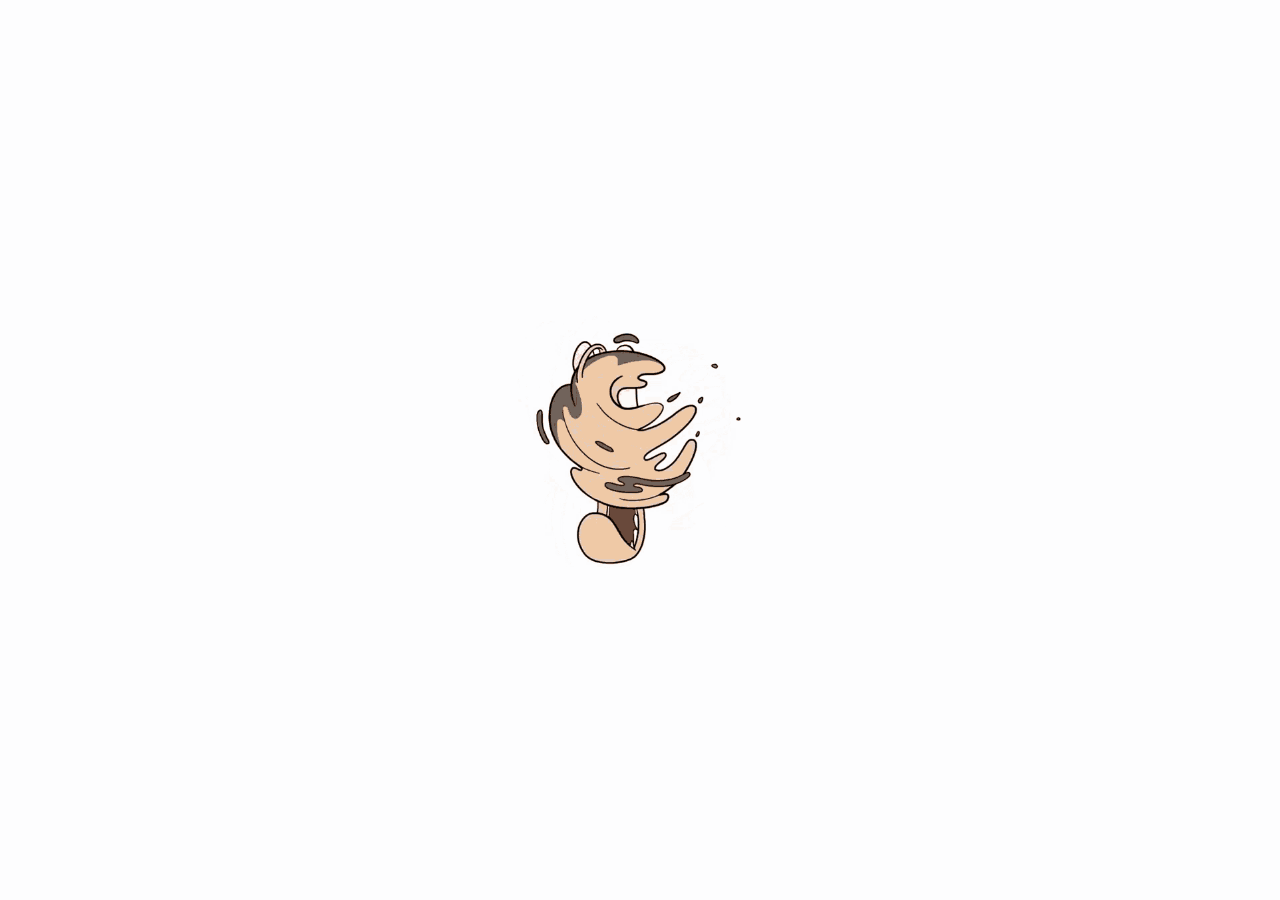
==== capitulos.html @ 9e9ec95d "Se publica proyecto TP2" ====
<!DOCTYPE html>
<html lang="es">
<head>
    <meta charset="UTF-8">
    <meta http-equiv="X-UA-Compatible" content="IE=edge">
    <meta name="viewport" content="width=device-width, initial-scale=1.0">
    <title>MAXIMILIANO NUÑEZ - PWA</title>
    <link rel="icon" type="image/png" sizes="16x16"  href="favicons/favicon.png">
    <link rel="stylesheet" href="css/estilos.css">
    <link rel="manifest" href="manifest.json">
    <link rel="stylesheet" href="https://fonts.googleapis.com/css2?family=Material+Symbols+Outlined:opsz,wght,FILL,GRAD@48,400,0,0" />
    <!-- CSS only -->
    <link href="css/bootstrap.min.css" rel="stylesheet" integrity="sha384-0evHe/X+R7YkIZDRvuzKMRqM+OrBnVFBL6DOitfPri4tjfHxaWutUpFmBp4vmVor" crossorigin="anonymous">
    <link rel="stylesheet" href="https://fonts.googleapis.com/css2?family=Material+Symbols+Outlined:opsz,wght,FILL,GRAD@48,400,0,0" />
    <link rel="stylesheet" href="https://fonts.googleapis.com/css2?family=Material+Symbols+Outlined:opsz,wght,FILL,GRAD@48,400,0,0" />
    <link rel="stylesheet" href="https://fonts.googleapis.com/css2?family=Material+Symbols+Outlined:opsz,wght,FILL,GRAD@20..48,100..700,0..1,-50..200" />
    <link rel="stylesheet" href="https://fonts.googleapis.com/css2?family=Material+Symbols+Outlined:opsz,wght,FILL,GRAD@48,400,0,0" />
    <link rel="stylesheet" href="https://fonts.googleapis.com/css2?family=Material+Symbols+Outlined:opsz,wght,FILL,GRAD@48,400,0,0" />
</head>
<body>

    <nav id="navbar" class="p-2" >
     
       <div class="container d-flex justify-content-between align-content-center">
            <img id="logo" class="img-fluid col-2 d-flex" src="imgs/logo.svg" alt="Logo simpsons">
            <img id="logooff" class="img-fluid col-2 d-none menu" src="imgs/logo-offline.svg" alt="Logo simpsons">
            <a class="align-items-center menu-icon" data-bs-toggle="offcanvas" href="#offcanvasExample" role="button" aria-controls="offcanvasExample">
                <span class="material-symbols-outlined menu">
                    menu
                </span>
            </a>
       </div>

        <div class="offcanvas offcanvas-start" tabindex="-1" id="offcanvasExample" aria-labelledby="offcanvasExampleLabel">
            <div class="offcanvas-header">
                <img id="logo" class="img-fluid col-lg-2 col-4 d-flex" src="imgs/logo.svg" alt="Logo simpsons">
                <img id="logooff" class="img-fluid col-lg-2 col-4 d-none menu" src="imgs/logo-offline.svg" alt="Logo simpsons">
              <a  data-bs-dismiss="offcanvas" aria-label="Close"><span class="material-symbols-outlined">close</span></a>
            </div>
            <div class="offcanvas-body">
                <ul>
                    <li><a class="dropdown-item d-flex align-items-center" href="index.html"><span class="material-symbols-outlined">
                        home
                        </span> Inicio</a></li>
                    <li><a class="dropdown-item d-flex align-items-center" href="capitulos.html"><span class="material-symbols-outlined">
                        smart_display
                        </span> Capítulos</a></li>
                    <li><a class="dropdown-item d-flex align-items-center" href="favoritos.html"><span class="material-symbols-outlined">
                        favorite
                        </span> Mis capítulos favoritos</a></li>
                  </ul>
            </div>
          </div>
            
    </nav>
    
    <div class="p-2 container d-flex justify-content-center buscador">
        <h1>CAPITULOS</h1>    
    </div>


    <div id="carga" class="d-none">
        <img class="img-fluid col-4" src="imgs/loading.gif" alt="Imagen de carga de pagina">
    </div>
      

    <div id="capitulos"></div>

    <script src="js/main.js"></script>
    <script src="js/capitulos.js"></script>
    <script src="js/register-sw.js"></script>
    <!-- JavaScript Bundle with Popper -->
    <script src="js/bootstrap.min.js" integrity="sha384-pprn3073KE6tl6bjs2QrFaJGz5/SUsLqktiwsUTF55Jfv3qYSDhgCecCxMW52nD2" crossorigin="anonymous"></script>

</body>
</html>
---- css/estilos.css ----
@import url('https://fonts.googleapis.com/css2?family=Josefin+Sans:ital,wght@0,100;0,200;0,300;0,400;0,600;0,700;1,100;1,200;1,300;1,400;1,500;1,600;1,700&display=swap');
.navbar, body{
    background-color:#043f47 !important;
}

nav{
    position: sticky !important;
    z-index: 100000 !important;
}

.sinConexion{
    color: #ffff !important;
}

.active{
    font-weight: 600 !important;
    text-decoration: dotted !important;
}

#main{
    padding: 0 !important;
}

p{
    margin: 0 !important;
}
#carga{
    height: 100%;
    width: 100%;
    position: absolute;
    background-color: #fdfdfe;
    z-index: 10000;
    top: 0;
    bottom: 0;
    left: 0;
    right: 0;
    display: flex;
    justify-content: center;
    align-items: center;
    z-index: 1000000000 !important;
}


#carga img {
    animation: rotation 2s infinite linear;
}

.menu{
    color: #ffff !important;
    font-size: 3em !important;
}

.menu a {
    text-decoration: none !important;
}

#navbar{
    background-color: #000000;
}

.material-symbols-outlined{
    line-height: none !important;
}

.menu-icon{
    display: flex !important;
    align-items: center !important;
    justify-items: center !important;
    line-height: 0 !important;
}

.menu-icon{
    color: #000000 !important;
}

.offcanvas{
    background-color: #000000 !important;
    color: #ffff !important;
}

.offcanvas-header .material-symbols-outlined{
    font-size: 3em !important;
    cursor: pointer !important;
}
::placeholder {
    color: rgba(255, 255, 255, 0.754);
}
.buscador {
    width: 100% !important;
}
#search{
    width: 100% !important;
}
.buscador input{
    border-radius: 20px !important;
    border: none !important;
    background-color: #3f7772;
    color: #fff;
    padding: 1em;
}
.buscador button{
    border-radius:20px;
    padding: 1em !important;
    display: flex !important;
    justify-content: center !important;
    align-items: center !important;
    background-color: #0c7d83 !important;
    color: #fff !important;
    border: none !important;
}

.buscador h1{
    text-align: left !important;
    color: white !important;
}

.offcanvas-body{
    padding: 0 !important;
}
.offcanvas-body ul{
    list-style: none !important;
    padding: 0 !important;
}

.offcanvas-body ul li{
    padding:15px 20px 15px 20px !important;
}
.offcanvas-body ul li:hover{
    background-color: #fff !important;
    color: #0c78b7 !important;
    transition: 0.5s all;
}

.dropdown-item span{
    padding-right: 10px !important;
}


@media (min-width: 760px)  {
    .items{
        justify-content: space-between !important;
    }
    
}
.items{
    display: flex;
    flex-wrap: wrap;
    justify-content: center;
    padding: 0 !important;
}

.items .card{
    margin: 5px;
}

.card-body{
    background: #0c7d84 !important;
    color: #fff !important;
}

.card{
    border: none !important;
    border-radius: 20px 20px 0px 0px !important;
}

.btn-fav{
    background-color: #b3cb21 !important;
}

.btn{
    border-radius: 0 !important;
    justify-content: center !important;
    align-items: center !important;
    align-content: center !important;
}

.no-hay{
    color: #fff;
    font-size: 1em ;
}

.card-title{
    font-family: 'Josefin Sans', sans-serif !important;
    font-weight: 900;
}


#datafavoritos{
    color: #fff !important;
    text-align: center;
    font-weight: 900;
}

#capitulos{
    display: flex !important;
    justify-content: center !important;
}

.no-mostrar {
    display: none !important;
}
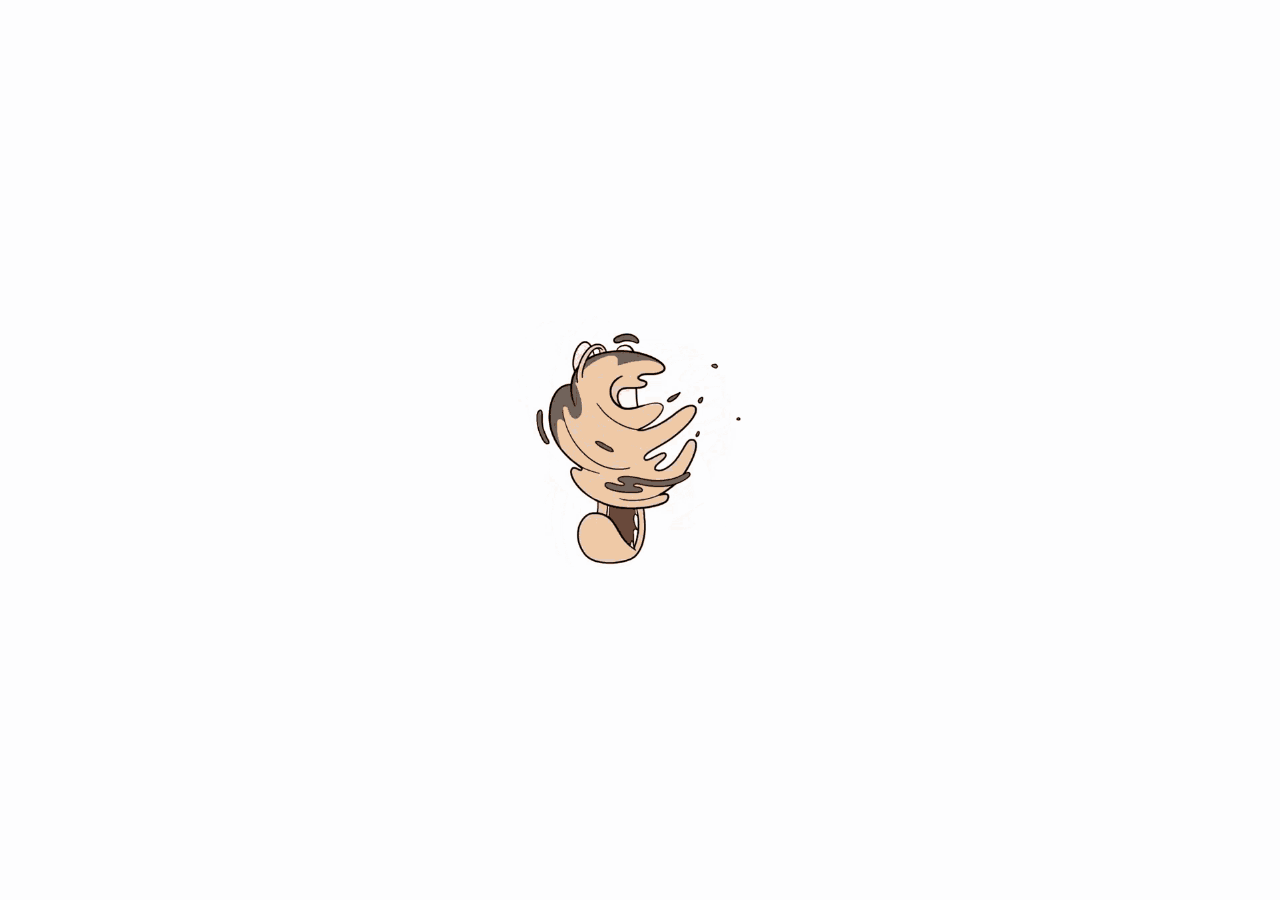
==== commit 637c9c8e: "Se publica proyecto" ====
--- a/capitulos.html
+++ b/capitulos.html
@@ -58,6 +58,12 @@
         <h1>CAPITULOS</h1>    
     </div>
 
+    <div class="p-2 container d-flex justify-content-center buscador">
+        <input placeholder="Ingrese el nombre de un capitulo" id="search" type="text" name="" id="buscador">
+        <button id="sendButton"><span class="material-symbols-outlined">
+            search
+            </span></button>
+    </div>
 
     <div id="carga" class="d-none">
         <img class="img-fluid col-4" src="imgs/loading.gif" alt="Imagen de carga de pagina">
--- a/css/estilos.css
+++ b/css/estilos.css
@@ -19,6 +19,10 @@
 
 #main{
     padding: 0 !important;
+}
+
+#capitulos p{
+    color: #fff !important;
 }
 
 p{
@@ -165,6 +169,7 @@
 
 .btn-fav{
     background-color: #b3cb21 !important;
+    color: #fff !important;
 }
 
 .btn{
